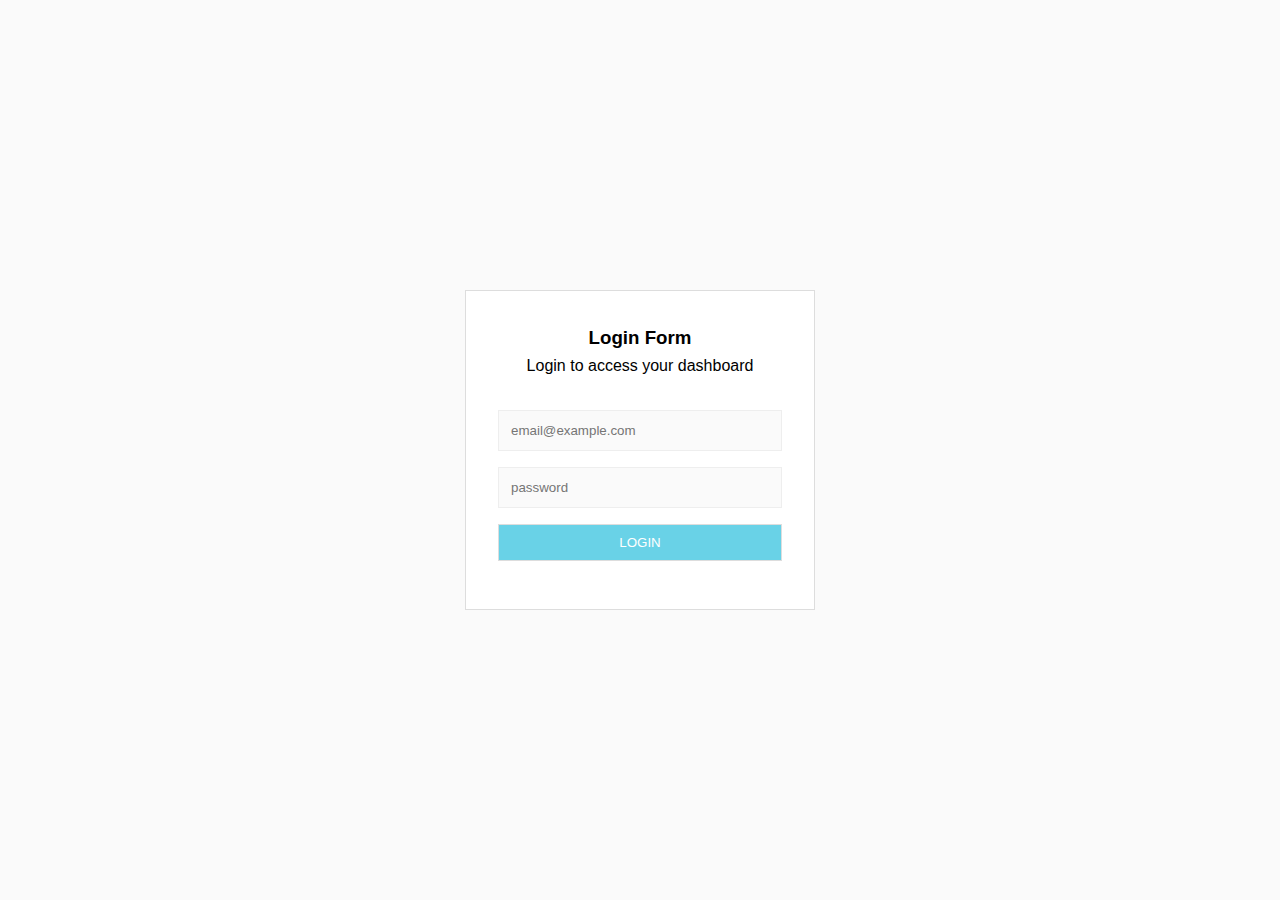
==== Front/Login.html @ 670160e9 "getting mock data based on the passed userName in the url" ====
<!DOCTYPE html>
<html>
<head>
    <title>The Login Form</title>
    <link rel="stylesheet" href="style/login-style.css">

    <script src="https://code.jquery.com/jquery-3.4.1.js"></script>
    <!-- <script src="js/login.js"></script> -->
</head>
<body>
    <div class="wrap">
        <form class="login-form">
            <div class="form-header">
                <h3>Login Form</h3>
                <p>Login to access your dashboard</p>
            </div>
            <!--Email Input-->
            <div class="form-group">
                <input id="userName" type="text" class="form-input" placeholder="email@example.com">
            </div>
            <!--Password Input-->
            <div class="form-group">
                <input type="password" class="form-input" placeholder="password">
            </div>
            <!--Login Button-->
            <div class="form-group">
                <button class="form-button" type="submit">Login</button>
            </div>
            <!-- <div class="form-footer">
            Don't have an account? <a href="#">Sign Up</a>
            </div> -->
        </form>
    </div><!--/.wrap-->

    <script src="js/login.js"></script>
   
</body>
</html>
---- Front/style/login-style.css ----
*{
    margin:0;
    padding: 0;
    box-sizing: border-box;
}
html{
    height: 100%;
}
body{
    font-family: 'Segoe UI', sans-serif;;
    font-size: 1rem;
    line-height: 1.6;
    height: 100%;
}
.wrap {
    width: 100%;
    height: 100%;
    display: flex;
    justify-content: center;
    align-items: center;
    background: #fafafa;
}
.login-form{
    width: 350px;
    margin: 0 auto;
    border: 1px solid #ddd;
    padding: 2rem;
    background: #ffffff;
}
.form-input{
    background: #fafafa;
    border: 1px solid #eeeeee;
    padding: 12px;
    width: 100%;
}
.form-group{
    margin-bottom: 1rem;
}
.form-button{
    background: #69d2e7;
    border: 1px solid #ddd;
    color: #ffffff;
    padding: 10px;
    width: 100%;
    text-transform: uppercase;
}
.form-button:hover{
    background: #69c8e7;
}
.form-header{
    text-align: center;
    margin-bottom : 2rem;
}
.form-footer{
    text-align: center;
}
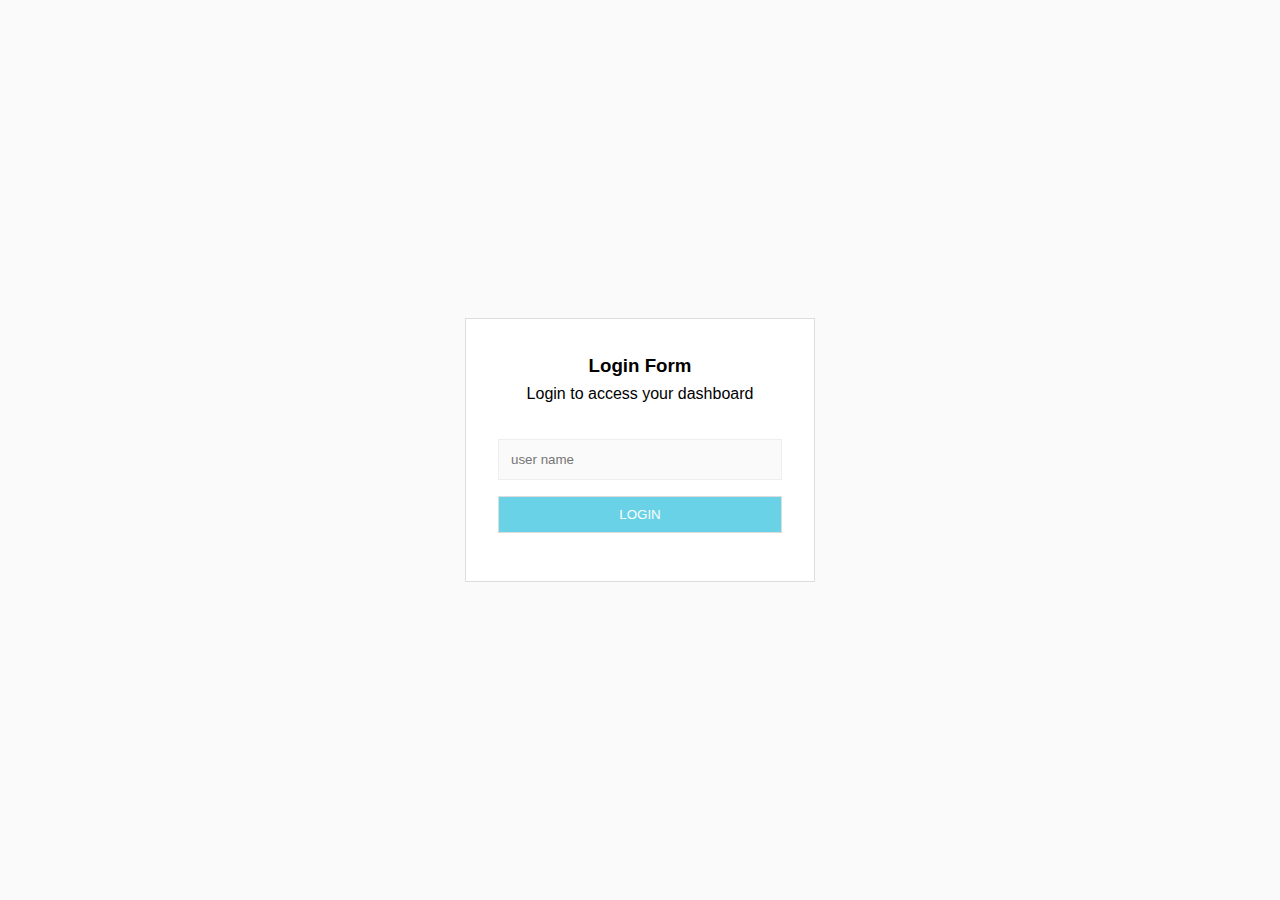
==== commit 398221ec: "create, update, discard for markers is ok" ====
--- a/Front/Login.html
+++ b/Front/Login.html
@@ -16,12 +16,12 @@
             </div>
             <!--Email Input-->
             <div class="form-group">
-                <input id="userName" type="text" class="form-input" placeholder="email@example.com">
+                <input id="userName" type="text" class="form-input" placeholder="user name">
             </div>
             <!--Password Input-->
-            <div class="form-group">
+            <!-- <div class="form-group">
                 <input type="password" class="form-input" placeholder="password">
-            </div>
+            </div> -->
             <!--Login Button-->
             <div class="form-group">
                 <button class="form-button" type="submit">Login</button>
